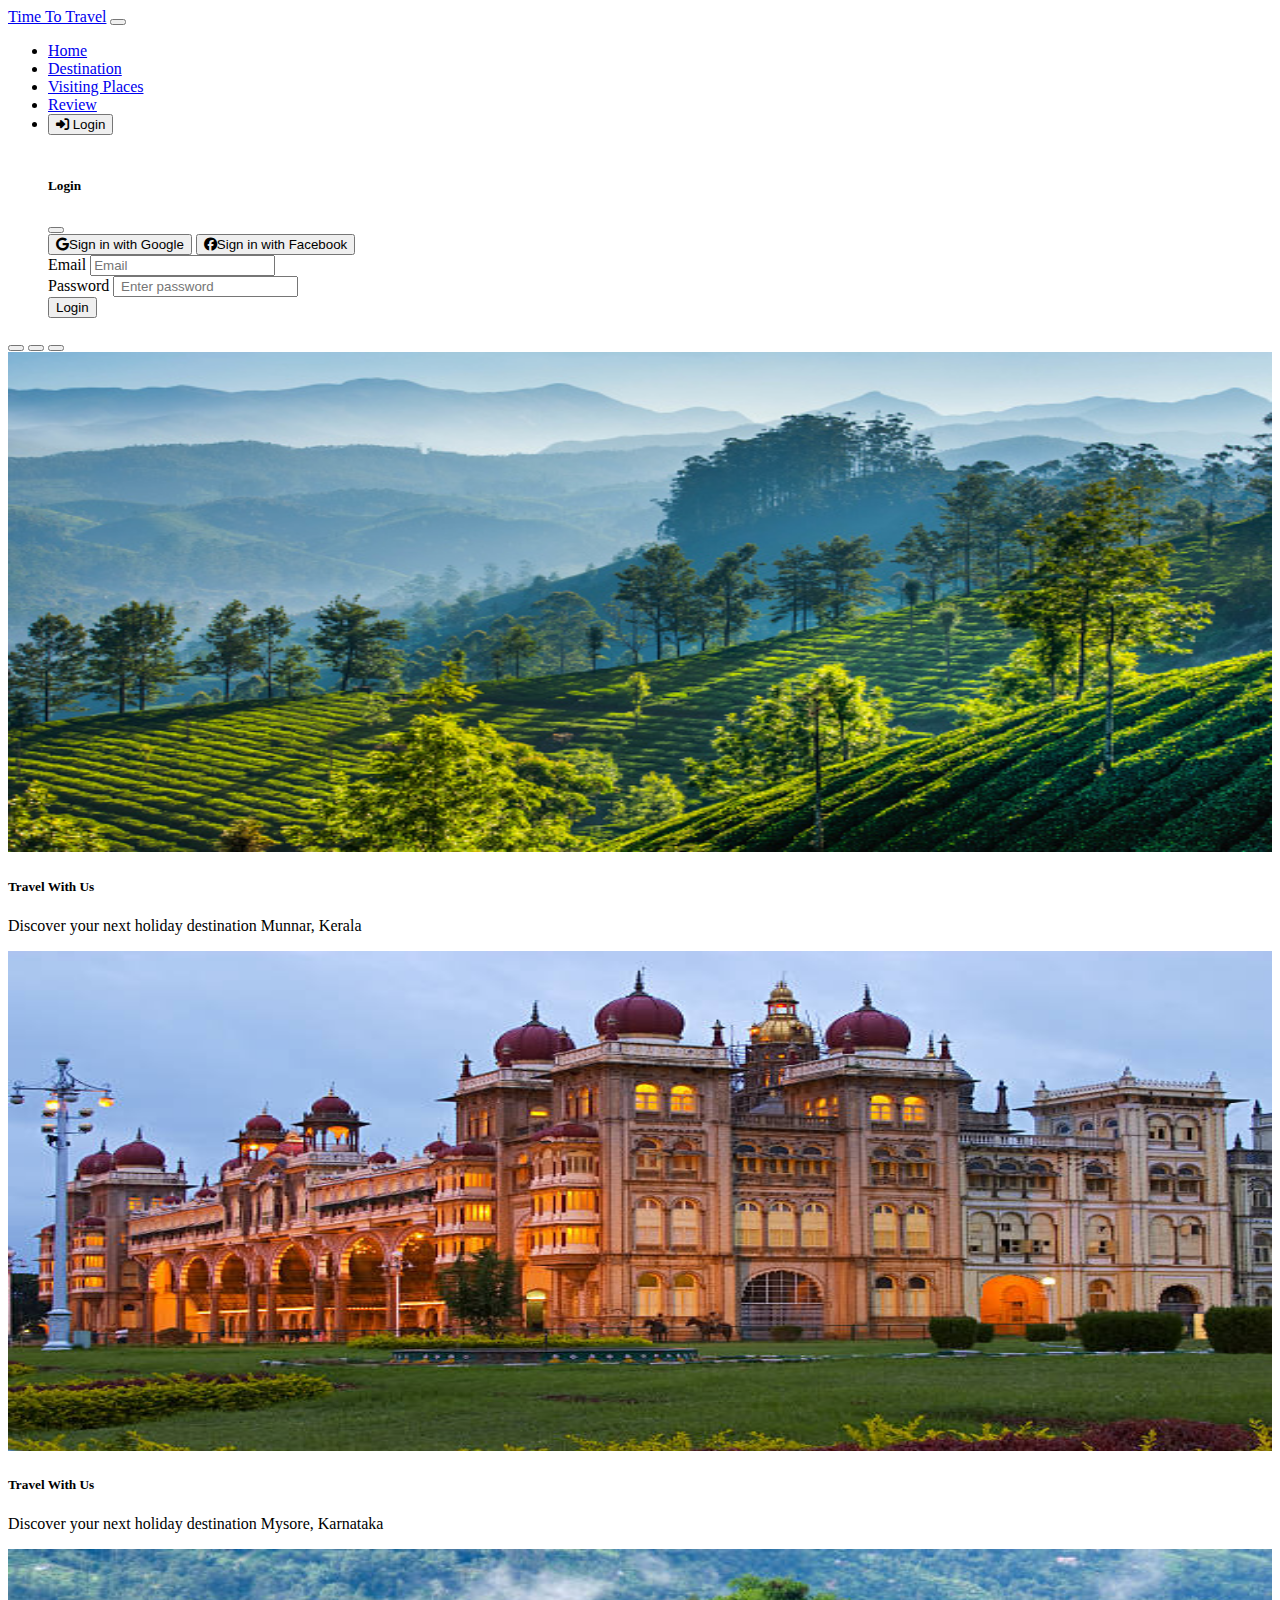
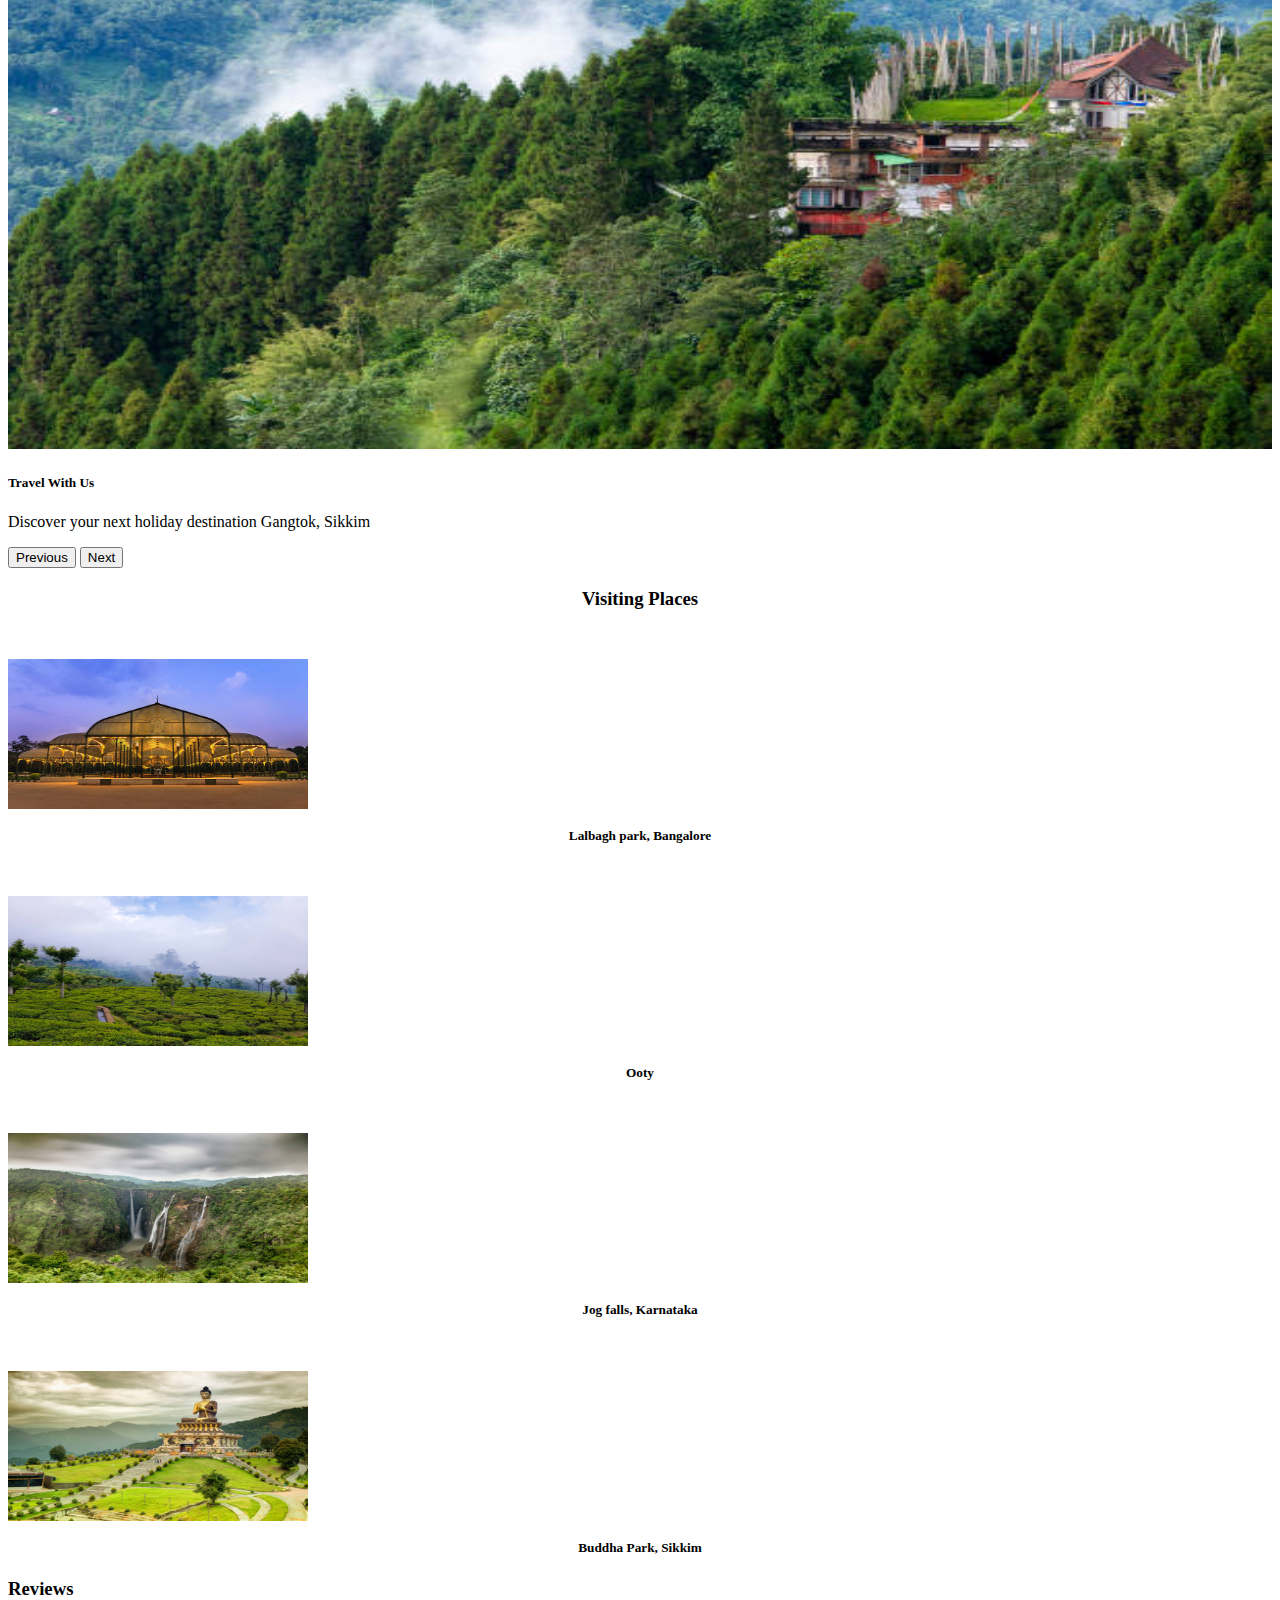
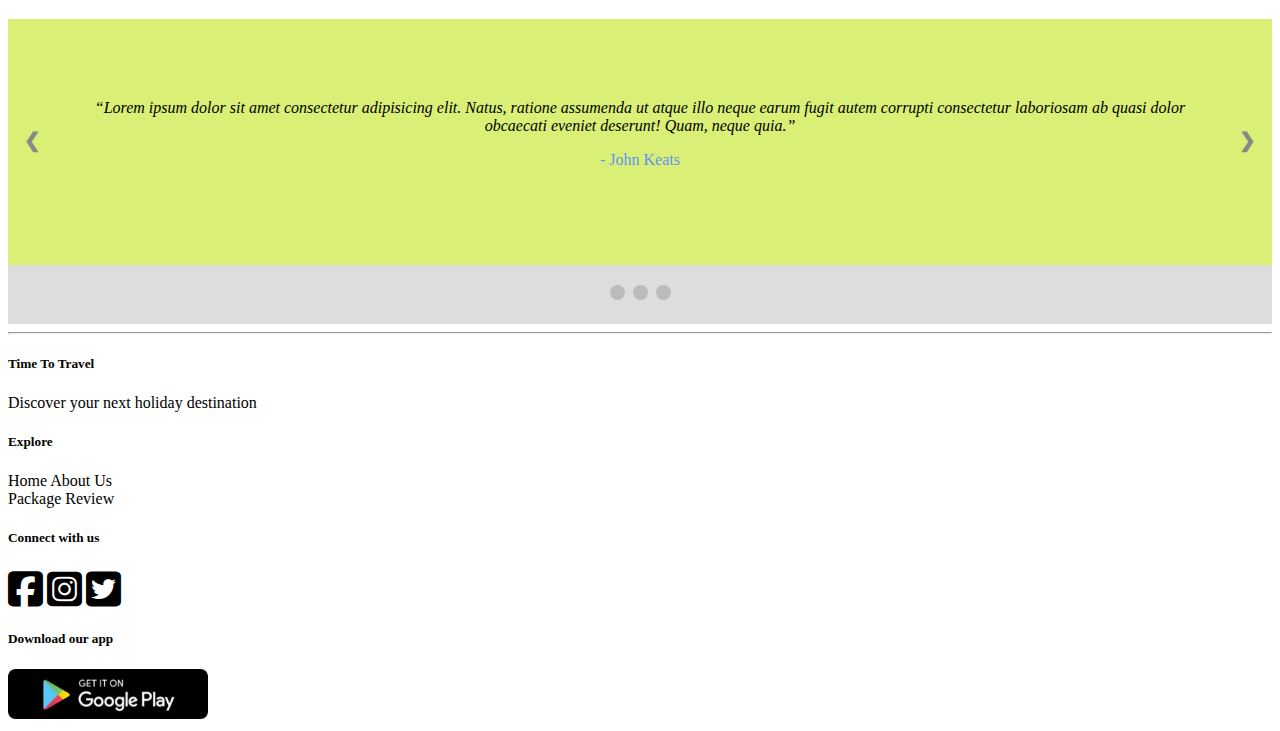
==== index.html @ fb6ec263 "first commit" ====
<!DOCTYPE html>
<html lang="en">

<head>
    <meta charset="UTF-8">
    <meta http-equiv="X-UA-Compatible" content="IE=edge">
    <meta name="viewport" content="width=device-width, initial-scale=1.0">
    <title>Time to Travel</title>
    <link rel="stylesheet" href="app.css">
    <link rel="stylesheet" href="https://cdnjs.cloudflare.com/ajax/libs/font-awesome/6.1.1/css/all.min.css">
    <link href="https://cdn.jsdelivr.net/npm/bootstrap@5.0.2/dist/css/bootstrap.min.css" rel="stylesheet"
        integrity="sha384-EVSTQN3/azprG1Anm3QDgpJLIm9Nao0Yz1ztcQTwFspd3yD65VohhpuuCOmLASjC" crossorigin="anonymous">
</head>

<body>
    <header>

        <nav class="navbar navbar-expand-lg navbar-light bg-light">
            <div class="container-fluid">
                <a class="navbar-brand ms-4 h1 " href="#">Time To Travel</a>
                <button class="navbar-toggler" type="button" data-bs-toggle="collapse"
                    data-bs-target="#navbarSupportedContent" aria-controls="navbarSupportedContent"
                    aria-expanded="false" aria-label="Toggle navigation">
                    <span class="navbar-toggler-icon"></span>
                </button>
                <div class="collapse navbar-collapse" id="navbarSupportedContent">
                    <ul class="navbar-nav m-auto ">
                        <li class="nav-item ">
                            <a class="nav-link active" aria-current="page" href="#">Home</a>
                        </li>
                        <li class="nav-item">
                            <a class="nav-link active" href="#">Destination</a>
                        </li>
                        <li class="nav-item">
                            <a class="nav-link active" href="#visitingPlaces">Visiting Places</a>
                        </li>
                        <li class="nav-item">
                            <a class="nav-link active" href="#reviews">Review</a>
                        </li>
                        <li class="nav-item">
                            <button type="button" class="btn ms-auto" data-bs-toggle="modal"
                                data-bs-target="#exampleModal"><i class="fa-solid fa-right-to-bracket me-1"></i>
                                Login
                            </button>
                        </li>
                     <button class="btn" id="logoutBtn">Logout</button>
                      
                    <!-------------------------------------------Modal--------------------------------->
                    <div class="modal fade" id="exampleModal" tabindex="-1" aria-labelledby="exampleModalLabel"
                        aria-hidden="true">
                        <div class="modal-dialog">
                            <div class="modal-content">
                                <div class="modal-header">
                                    <h5 class="modal-title" id="exampleModalLabel">Login</h5>
                                    <button type="button" class="btn-close" data-bs-dismiss="modal"
                                        aria-label="Close"></button>
                                </div>
                                <div class="modal-body">
                                    <button class="btn btn-primary w-100 mb-4"><i
                                            class="fa-brands fa-google me-2"></i>Sign in with Google</button>
                                    <button class="btn btn-primary w-100 mb-4"><i
                                            class="fa-brands fa-facebook me-2"></i>Sign in with Facebook</button>
                                            <form  id="shelter_form">
                                                <div class="mb-3">
                                                    <label for="email" class="form-label">Email</label>
                                                    <input type="text" id="email" class="form-control" placeholder="Email">
                                                </div>
                                                <div class="mb-3">
                                                    <label for="password" class="form-label">Password</label>
                                                    <input type="password" id="password" class="form-control" placeholder=" Enter password">
                                                </div>
                                          
                                                <button class="btn btn-primary w-100 mt-5" id="btn">Login</button>
                                            </form> 
                                </div>

                            </div>
                        </div>
                    </div>
                </div>

            </div>
            </div>
        </nav>
    </header>
    <!------------------------------------------courosel-------------------------------------->
    <section>
        <div class="row">
            <div class="col-md-12">

                <div id="carouselExampleCaptions" class="carousel slide" data-bs-ride="carousel">
                    <div class="carousel-indicators">
                        <button type="button" data-bs-target="#carouselExampleCaptions" data-bs-slide-to="0" class="active"
                            aria-current="true" aria-label="Slide 1"></button>
                        <button type="button" data-bs-target="#carouselExampleCaptions" data-bs-slide-to="1"
                            aria-label="Slide 2"></button>
                        <button type="button" data-bs-target="#carouselExampleCaptions" data-bs-slide-to="2"
                            aria-label="Slide 3"></button>
                    </div>
                    <div class="carousel-inner">
                        <div class="carousel-item active">
                            <img src="images/images1.jpg" class="img" alt="...">
                            <div class="carousel-caption d-none d-md-block">
                                <h5>Travel With Us</h5>
                                <p>Discover your next holiday destination <span>Munnar, Kerala</span></p>
        
                            </div>
                        </div>
                        <div class="carousel-item">
                            <img src="images/images4.jpg" class="img" alt="...">
                            <div class="carousel-caption d-none d-md-block">
                                <h5>Travel With Us</h5>
                                <p>Discover your next holiday destination <span id="place">Mysore, Karnataka</span></p>
                            </div>
                        </div>
                        <div class="carousel-item">
                            <img src="images/images3.jpg" class="img" alt="...">
                            <div class="carousel-caption d-none d-md-block">
                                <h5>Travel With Us</h5>
                                <p>Discover your next holiday destination <span>Gangtok, Sikkim</span></p>
                            </div>
                        </div>
                    </div>
                </div>
                <button class="carousel-control-prev" type="button" data-bs-target="#carouselExampleCaptions"
                    data-bs-slide="prev">
                    <span class="carousel-control-prev-icon" aria-hidden="true"></span>
                    <span class="visually-hidden">Previous</span>
                </button>
                <button class="carousel-control-next" type="button" data-bs-target="#carouselExampleCaptions"
                    data-bs-slide="next">
                    <span class="carousel-control-next-icon" aria-hidden="true"></span>
                    <span class="visually-hidden">Next</span>
                </button>
                </div>
            </div>
        </div>
    </section>
    <!-----------------------------visiting places----------------------------------->
    <section id="visitingPlaces" class="container-fluid">
        <h3>Visiting Places</h3>
        <div class="row">
            <div class="col-md-3">
              <img src="images/images2.jpg" alt="" >
              <h5>Lalbagh park, Bangalore</h5>
            </div>
            <div class="col-md-3" >
              <img src="images/images6.jpg" alt="" >
              <h5>Ooty</h5>
            </div>
            <div class="col-md-3" >
              <img src="images/images7.jpg" alt="" >
               <h5>Jog falls, Karnataka</h5>
            </div>
            <div class="col-md-3" >
              <img src="images/images8.jpg" alt="" >
              <h5>Buddha Park, Sikkim</h5>
            </div>
          </div>
    </section>
    <!--------------------------------Reviews---------------------------->
    <h3 class="text-center mb-3" id="reviews">Reviews</h3>
    <div class="slideshow-container">

        <!-- Full-width slides/quotes -->
        <div class="mySlides">
          <q>Lorem ipsum dolor sit amet consectetur adipisicing elit. Natus, ratione assumenda 
              ut atque illo neque earum fugit autem corrupti 
              consectetur laboriosam ab quasi dolor obcaecati eveniet deserunt! Quam, neque quia.</q>
          <p class="author">- John Keats</p>
        </div>
      
        <div class="mySlides">
          <q>BLorem ipsum dolor sit amet consectetur adipisicing elit. Natus, ratione assumenda 
            ut atque illo neque earum fugit autem corrupti 
            consectetur laboriosam ab quasi dolor obcaecati eveniet deserunt! Quam, neque quia.</q>
          <p class="author">- Ernest Hemingway</p>
        </div>
      
        <div class="mySlides">
          <q>Lorem ipsum dolor sit amet consectetur adipisicing elit. Natus, ratione assumenda 
            ut atque illo neque earum fugit autem corrupti 
            consectetur laboriosam ab quasi dolor obcaecati eveniet deserunt! Quam, neque quia.</q>
          <p class="author">- Thomas A. Edison</p>
        </div>
      
        <!-- Next/prev buttons -->
        <a class="prev" onclick="plusSlides(-1)">&#10094;</a>
        <a class="next" onclick="plusSlides(1)">&#10095;</a>
      </div>
      
      <!-- Dots/bullets/indicators -->
      <div class="dot-container">
        <span class="dot" onclick="currentSlide(1)"></span>
        <span class="dot" onclick="currentSlide(2)"></span>
        <span class="dot" onclick="currentSlide(3)"></span>
      </div>
    <hr>
    <!--------------------------------footer----------------------------->
   
    <footer class="container-fluid mb-3">
        <div class="row">
            <div class="col-md-3 text-center">
                <h5>Time To Travel</h5>
                <p>Discover your next holiday destination</p>
            </div>
            <div class="col-md-3 text-center" id="footer">
                <h5>Explore</h5>
                <a href="#">Home</a>
                <a href="#about us">About Us</a><br>
                <a href="#package">Package</a>
                <a href="#review">Review</a>
            </div>
            <div class="col-md-3 text-center" id="icon">
                <h5>Connect with us</h5>
                <i class="fa-brands fa-facebook-square"></i>
                <i class="fa-brands fa-instagram-square"></i>
                <i class="fa-brands fa-twitter-square"></i>
            </div>
            <div class="col-md-3 text-center">
                <h5>Download our app</h5>
                <img src="images/images5.jpg" alt="" width="200px" height="50px">

            </div>
        </div>
    </footer>
    <script src="app.js"></script>
    <script src="https://cdn.jsdelivr.net/npm/@popperjs/core@2.9.2/dist/umd/popper.min.js"
        integrity="sha384-IQsoLXl5PILFhosVNubq5LC7Qb9DXgDA9i+tQ8Zj3iwWAwPtgFTxbJ8NT4GN1R8p"
        crossorigin="anonymous"></script>
    <script src="https://cdn.jsdelivr.net/npm/bootstrap@5.0.2/dist/js/bootstrap.min.js"
        integrity="sha384-cVKIPhGWiC2Al4u+LWgxfKTRIcfu0JTxR+EQDz/bgldoEyl4H0zUF0QKbrJ0EcQF"
        crossorigin="anonymous"></script>
</body>

</html>
---- app.css ----
.img{
    height: 500px;
    width: 100%;
}
#icon i{
    font-size: 40px;
    margin:auto;
    cursor: pointer;
}
#footer a {
    text-decoration: none;
    color:black;

}
#rating i{
    color: yellow;
}
#logoutBtn{
   visibility: hidden;
}


/* visitng places */
#visitingPlaces h3{
text-align: center;
margin-top: 20px;
}
#visitingPlaces img{
width:300px;
height: 150px;
margin-top: 30px;

}
#visitingPlaces h5{
    margin-top: 15px;
    text-align: center;
}
#visitingPlaces img{
    transform: scale(1);
    transition: 0.3s ease-in-out;
}
 #visitingPlaces img:hover {
    transform: scale(1.2);
    cursor: pointer;
  }

  /* review */
  .slideshow-container {
    position: relative;
    background: #d7ee6ef1;
  }
  .mySlides {
    display: none;
    padding: 80px;
    text-align: center;
  }
  .prev, .next {
    cursor: pointer;
    position: absolute;
    top: 50%;
    width: auto;
    margin-top: -30px;
    padding: 16px;
    color: #888;
    font-weight: bold;
    font-size: 20px;
    border-radius: 0 3px 3px 0;
    user-select: none;
  }
  .next {
    position: absolute;
    right: 0;
    border-radius: 3px 0 0 3px;
  }
  .prev:hover, .next:hover {
    background-color: rgba(0,0,0,0.8);
    color: white;
  }
  .dot-container {
    text-align: center;
    padding: 20px;
    background: #ddd;
  }
  .dot {
    cursor: pointer;
    height: 15px;
    width: 15px;
    margin: 0 2px;
    background-color: #bbb;
    border-radius: 50%;
    display: inline-block;
    transition: background-color 0.6s ease;
  }
   .dot:hover {
    background-color: #717171;
  }
  q {font-style: italic;}
  .author {color: cornflowerblue;}

/* #info {
    width: 500px;
    height:200px;
    margin-left: 450px;
}
#title{
    font-size: 25px;
}
#places{
    background-color: aquamarine;
}
#places p{
cursor: pointer;
font-size: 15px;
font-weight: bold;
} */
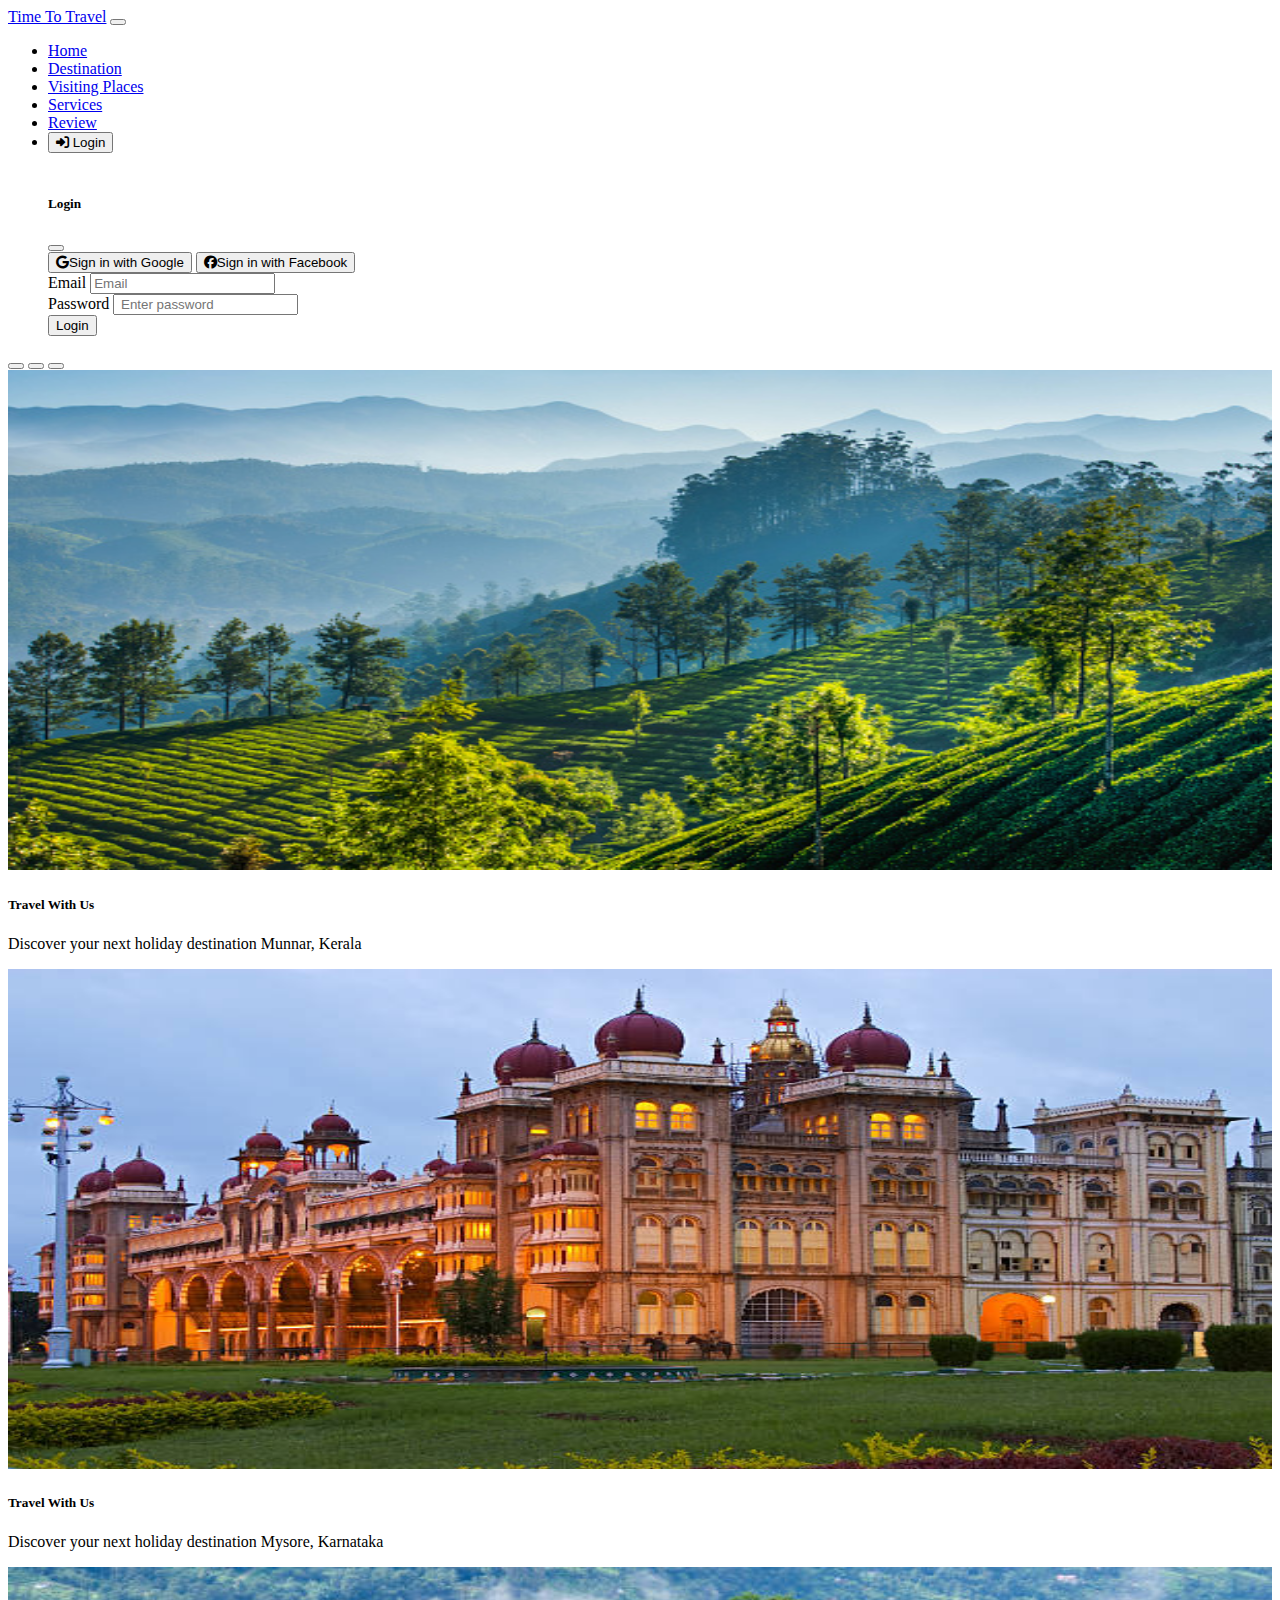
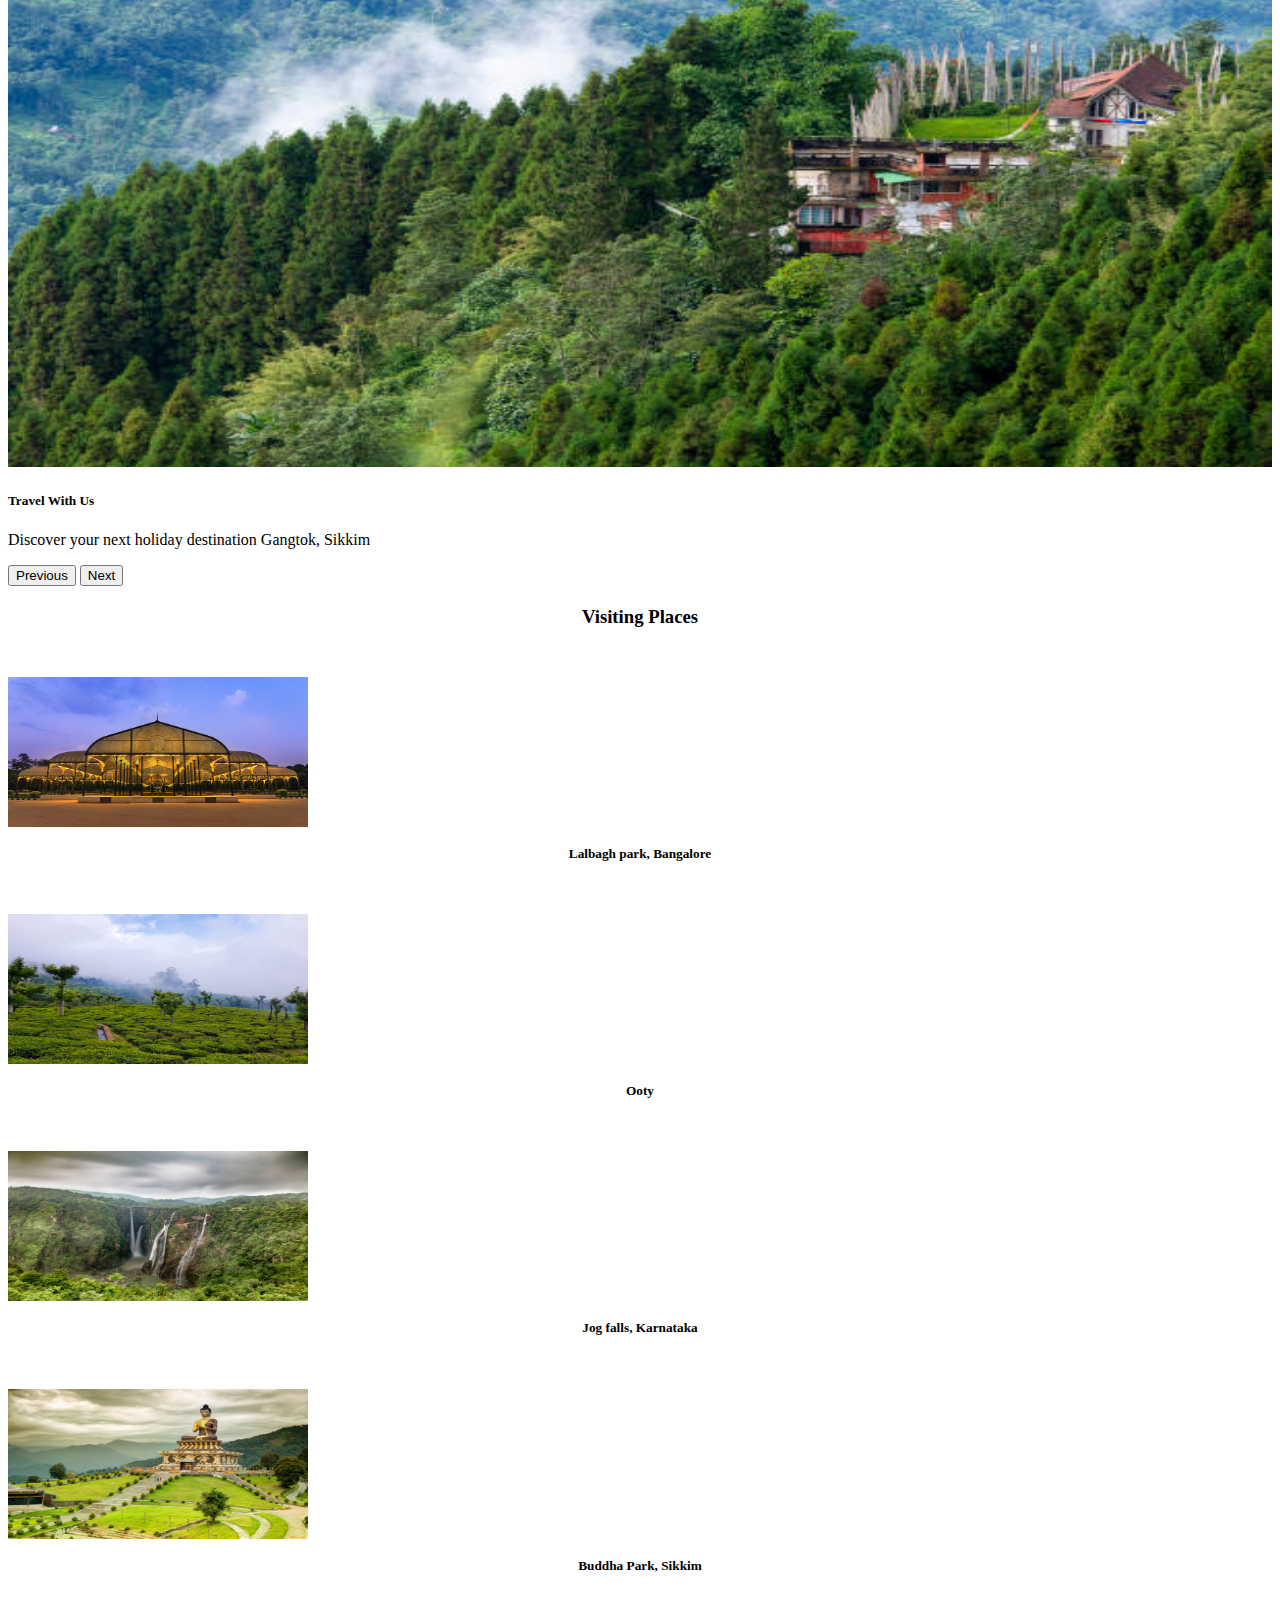
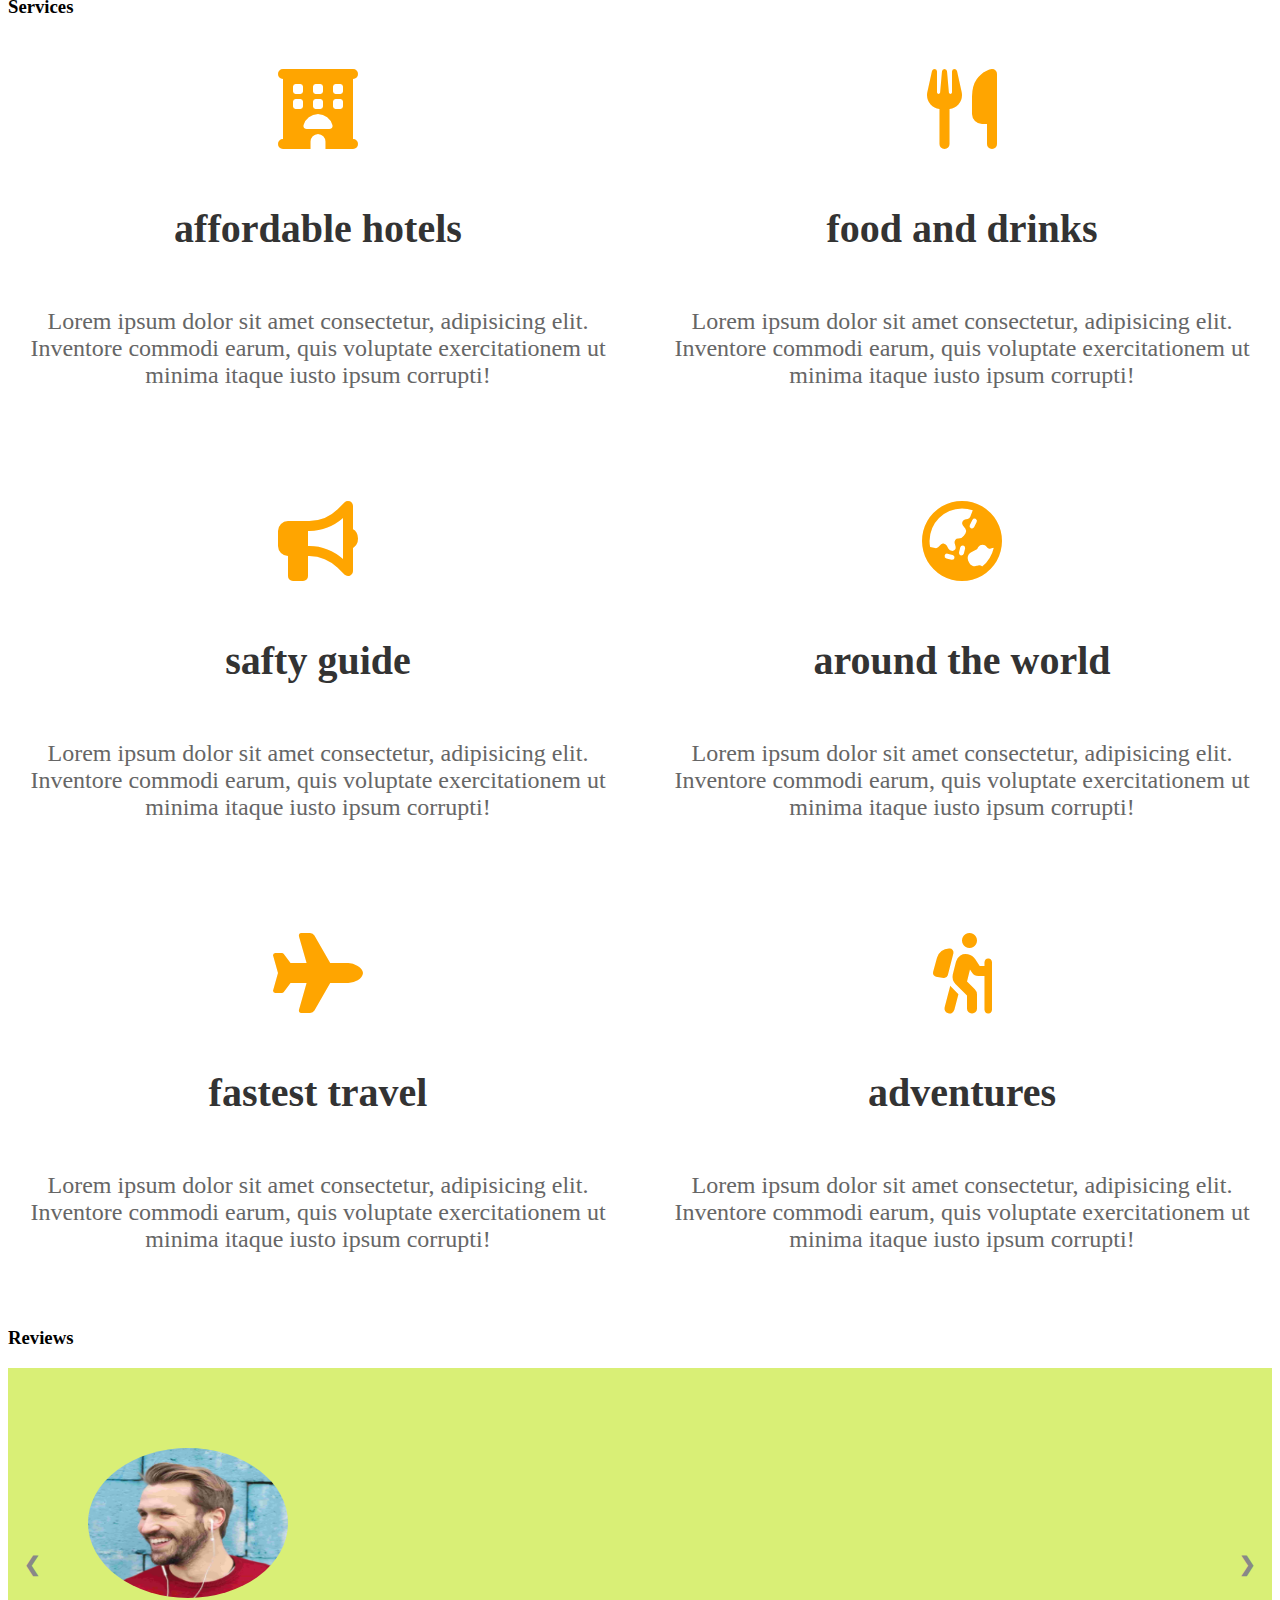
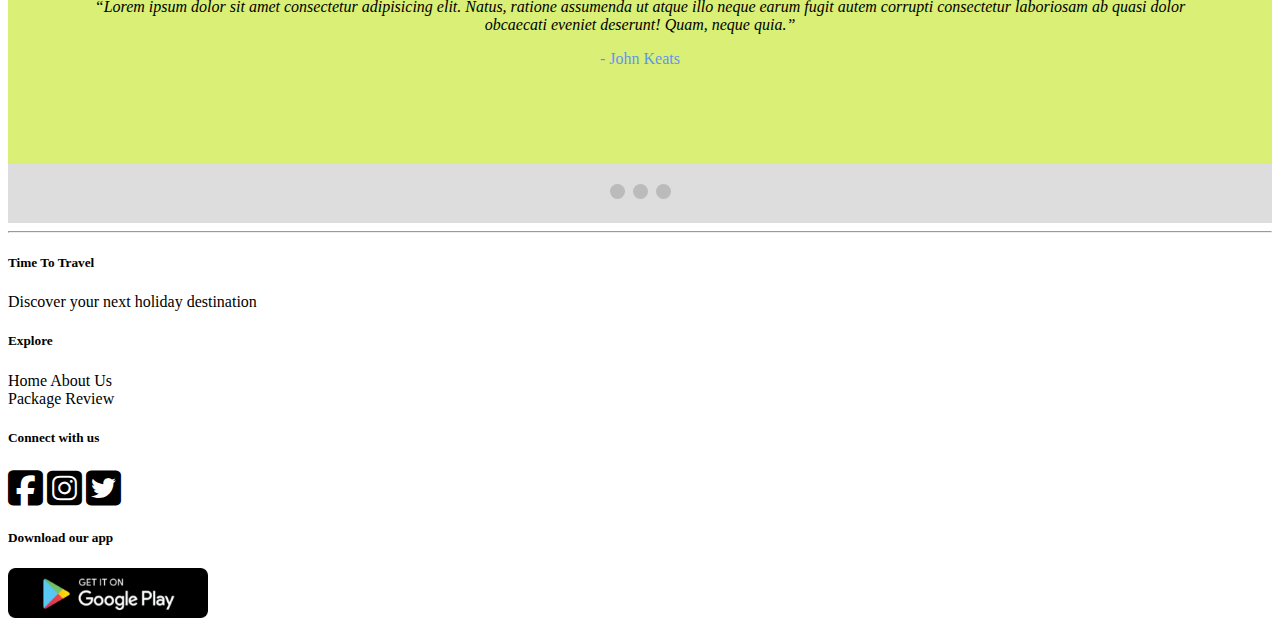
==== commit 12f9e520: "commiting" ====
--- a/index.html
+++ b/index.html
@@ -33,6 +33,9 @@
                         </li>
                         <li class="nav-item">
                             <a class="nav-link active" href="#visitingPlaces">Visiting Places</a>
+                        </li>
+                        <li class="nav-item">
+                            <a class="nav-link active" href="#services">Services</a>
                         </li>
                         <li class="nav-item">
                             <a class="nav-link active" href="#reviews">Review</a>
@@ -86,7 +89,7 @@
     <!------------------------------------------courosel-------------------------------------->
     <section>
         <div class="row">
-            <div class="col-md-12">
+            <div class="col-sm-12">
 
                 <div id="carouselExampleCaptions" class="carousel slide" data-bs-ride="carousel">
                     <div class="carousel-indicators">
@@ -140,30 +143,70 @@
     <section id="visitingPlaces" class="container-fluid">
         <h3>Visiting Places</h3>
         <div class="row">
-            <div class="col-md-3">
+            <div class="col-sm-3">
               <img src="images/images2.jpg" alt="" >
               <h5>Lalbagh park, Bangalore</h5>
             </div>
-            <div class="col-md-3" >
+            <div class="col-sm-3" >
               <img src="images/images6.jpg" alt="" >
               <h5>Ooty</h5>
             </div>
-            <div class="col-md-3" >
+            <div class="col-sm-3" >
               <img src="images/images7.jpg" alt="" >
                <h5>Jog falls, Karnataka</h5>
             </div>
-            <div class="col-md-3" >
+            <div class="col-sm-3" >
               <img src="images/images8.jpg" alt="" >
               <h5>Buddha Park, Sikkim</h5>
             </div>
           </div>
     </section>
+    <!-------------------------------Service----------------------------------->
+    <section class="services" id="services">
+        <h3 class="text-center">Services</h3>
+    <div class="box-container">
+
+        <div class="box">
+            <i class="fas fa-hotel"></i>
+            <h3>affordable hotels</h3>
+            <p>Lorem ipsum dolor sit amet consectetur, adipisicing elit. Inventore commodi earum, quis voluptate exercitationem ut minima itaque iusto ipsum corrupti!</p>
+        </div>
+        <div class="box">
+            <i class="fas fa-utensils"></i>
+            <h3>food and drinks</h3>
+            <p>Lorem ipsum dolor sit amet consectetur, adipisicing elit. Inventore commodi earum, quis voluptate exercitationem ut minima itaque iusto ipsum corrupti!</p>
+        </div>
+        <div class="box">
+            <i class="fas fa-bullhorn"></i>
+            <h3>safty guide</h3>
+            <p>Lorem ipsum dolor sit amet consectetur, adipisicing elit. Inventore commodi earum, quis voluptate exercitationem ut minima itaque iusto ipsum corrupti!</p>
+        </div>
+        <div class="box">
+            <i class="fas fa-globe-asia"></i>
+            <h3>around the world</h3>
+            <p>Lorem ipsum dolor sit amet consectetur, adipisicing elit. Inventore commodi earum, quis voluptate exercitationem ut minima itaque iusto ipsum corrupti!</p>
+        </div>
+        <div class="box">
+            <i class="fas fa-plane"></i>
+            <h3>fastest travel</h3>
+            <p>Lorem ipsum dolor sit amet consectetur, adipisicing elit. Inventore commodi earum, quis voluptate exercitationem ut minima itaque iusto ipsum corrupti!</p>
+        </div>
+        <div class="box">
+            <i class="fas fa-hiking"></i>
+            <h3>adventures</h3>
+            <p>Lorem ipsum dolor sit amet consectetur, adipisicing elit. Inventore commodi earum, quis voluptate exercitationem ut minima itaque iusto ipsum corrupti!</p>
+        </div>
+
+    </div>
+
+</section>
     <!--------------------------------Reviews---------------------------->
     <h3 class="text-center mb-3" id="reviews">Reviews</h3>
     <div class="slideshow-container">
 
         <!-- Full-width slides/quotes -->
         <div class="mySlides">
+            <img src="images/pic2.png" alt="" class="m-auto">
           <q>Lorem ipsum dolor sit amet consectetur adipisicing elit. Natus, ratione assumenda 
               ut atque illo neque earum fugit autem corrupti 
               consectetur laboriosam ab quasi dolor obcaecati eveniet deserunt! Quam, neque quia.</q>
@@ -171,6 +214,7 @@
         </div>
       
         <div class="mySlides">
+            <img src="images/pic1.png" alt="" class="m-auto">
           <q>BLorem ipsum dolor sit amet consectetur adipisicing elit. Natus, ratione assumenda 
             ut atque illo neque earum fugit autem corrupti 
             consectetur laboriosam ab quasi dolor obcaecati eveniet deserunt! Quam, neque quia.</q>
@@ -178,6 +222,7 @@
         </div>
       
         <div class="mySlides">
+            <img src="images/pic4.png" alt="" class="m-auto">
           <q>Lorem ipsum dolor sit amet consectetur adipisicing elit. Natus, ratione assumenda 
             ut atque illo neque earum fugit autem corrupti 
             consectetur laboriosam ab quasi dolor obcaecati eveniet deserunt! Quam, neque quia.</q>
@@ -200,24 +245,24 @@
    
     <footer class="container-fluid mb-3">
         <div class="row">
-            <div class="col-md-3 text-center">
+            <div class="col-sm-3 text-center">
                 <h5>Time To Travel</h5>
                 <p>Discover your next holiday destination</p>
             </div>
-            <div class="col-md-3 text-center" id="footer">
+            <div class="col-sm-3 text-center" id="footer">
                 <h5>Explore</h5>
                 <a href="#">Home</a>
                 <a href="#about us">About Us</a><br>
                 <a href="#package">Package</a>
                 <a href="#review">Review</a>
             </div>
-            <div class="col-md-3 text-center" id="icon">
+            <div class="col-sm-3 text-center" id="icon">
                 <h5>Connect with us</h5>
                 <i class="fa-brands fa-facebook-square"></i>
                 <i class="fa-brands fa-instagram-square"></i>
                 <i class="fa-brands fa-twitter-square"></i>
             </div>
-            <div class="col-md-3 text-center">
+            <div class="col-sm-3 text-center">
                 <h5>Download our app</h5>
                 <img src="images/images5.jpg" alt="" width="200px" height="50px">
 
--- a/app.css
+++ b/app.css
@@ -1,4 +1,3 @@
-
 
 .img{
     height: 500px;
@@ -45,6 +44,41 @@
     transform: scale(1.2);
     cursor: pointer;
   }
+  /*service*/
+  .services .box-container{
+  display: flex;
+  flex-wrap: wrap;
+  gap:1.5rem;
+}
+
+.services .box-container .box{
+  flex: 1 1 30rem;
+  border-radius: .5rem;
+  padding:1rem;
+  text-align: center;
+}
+
+.services .box-container .box i{
+  padding:1rem;
+  font-size: 5rem;
+  color:orange;
+}
+
+.services .box-container .box h3{
+  font-size: 2.5rem;
+  color:#333;
+}
+
+.services .box-container .box p{
+  font-size: 1.5rem;
+  color:#666;
+  padding:1rem 0;
+}
+
+.services .box-container .box:hover{
+  box-shadow: 0 1rem 2rem rgba(0,0,0,.1);
+}
+
 
   /* review */
   .slideshow-container {
@@ -52,7 +86,7 @@
     background: #d7ee6ef1;
   }
   .mySlides {
-    display: none;
+    display: block;
     padding: 80px;
     text-align: center;
   }
@@ -98,20 +132,10 @@
   }
   q {font-style: italic;}
   .author {color: cornflowerblue;}
-
-/* #info {
-    width: 500px;
-    height:200px;
-    margin-left: 450px;
+.mySlides img{
+  width: 200px;
+  height: 150px;
+  border-radius: 50%;
+  display: block;
+  
 }
-#title{
-    font-size: 25px;
-}
-#places{
-    background-color: aquamarine;
-}
-#places p{
-cursor: pointer;
-font-size: 15px;
-font-weight: bold;
-} */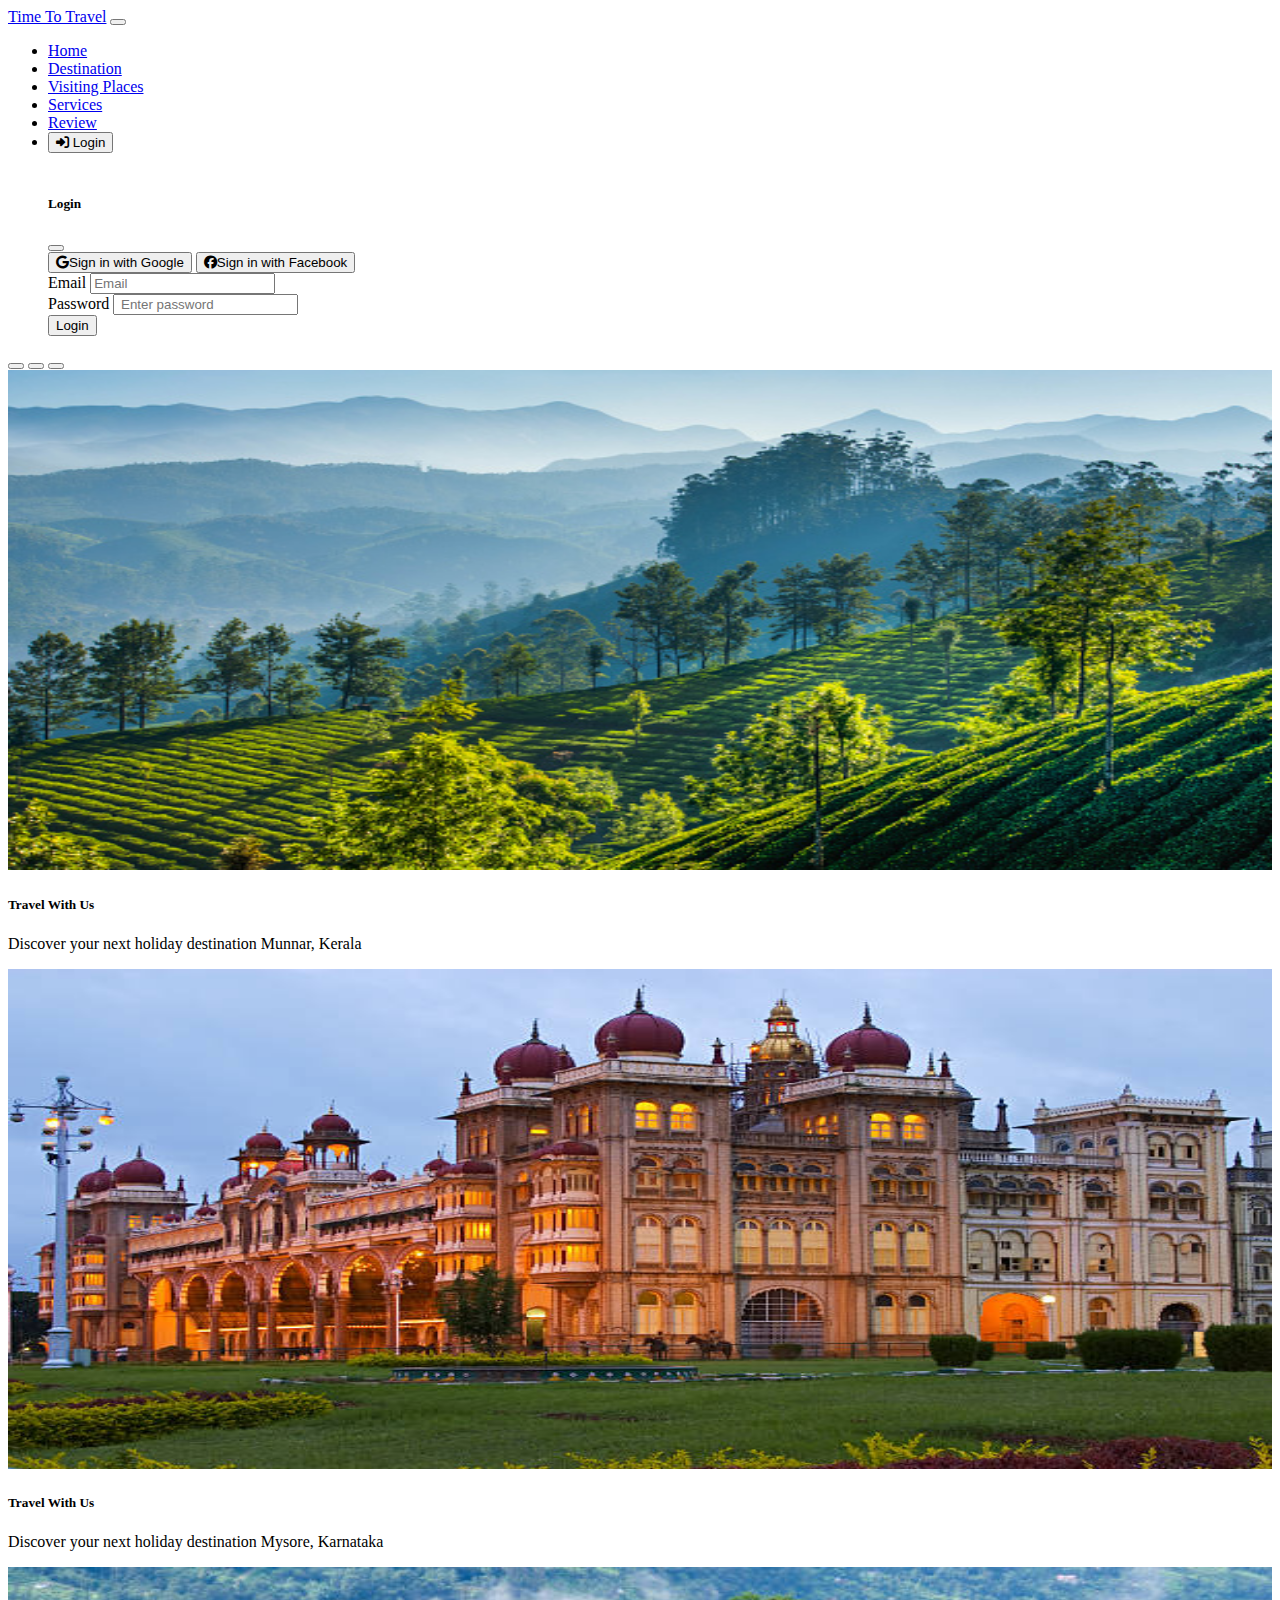
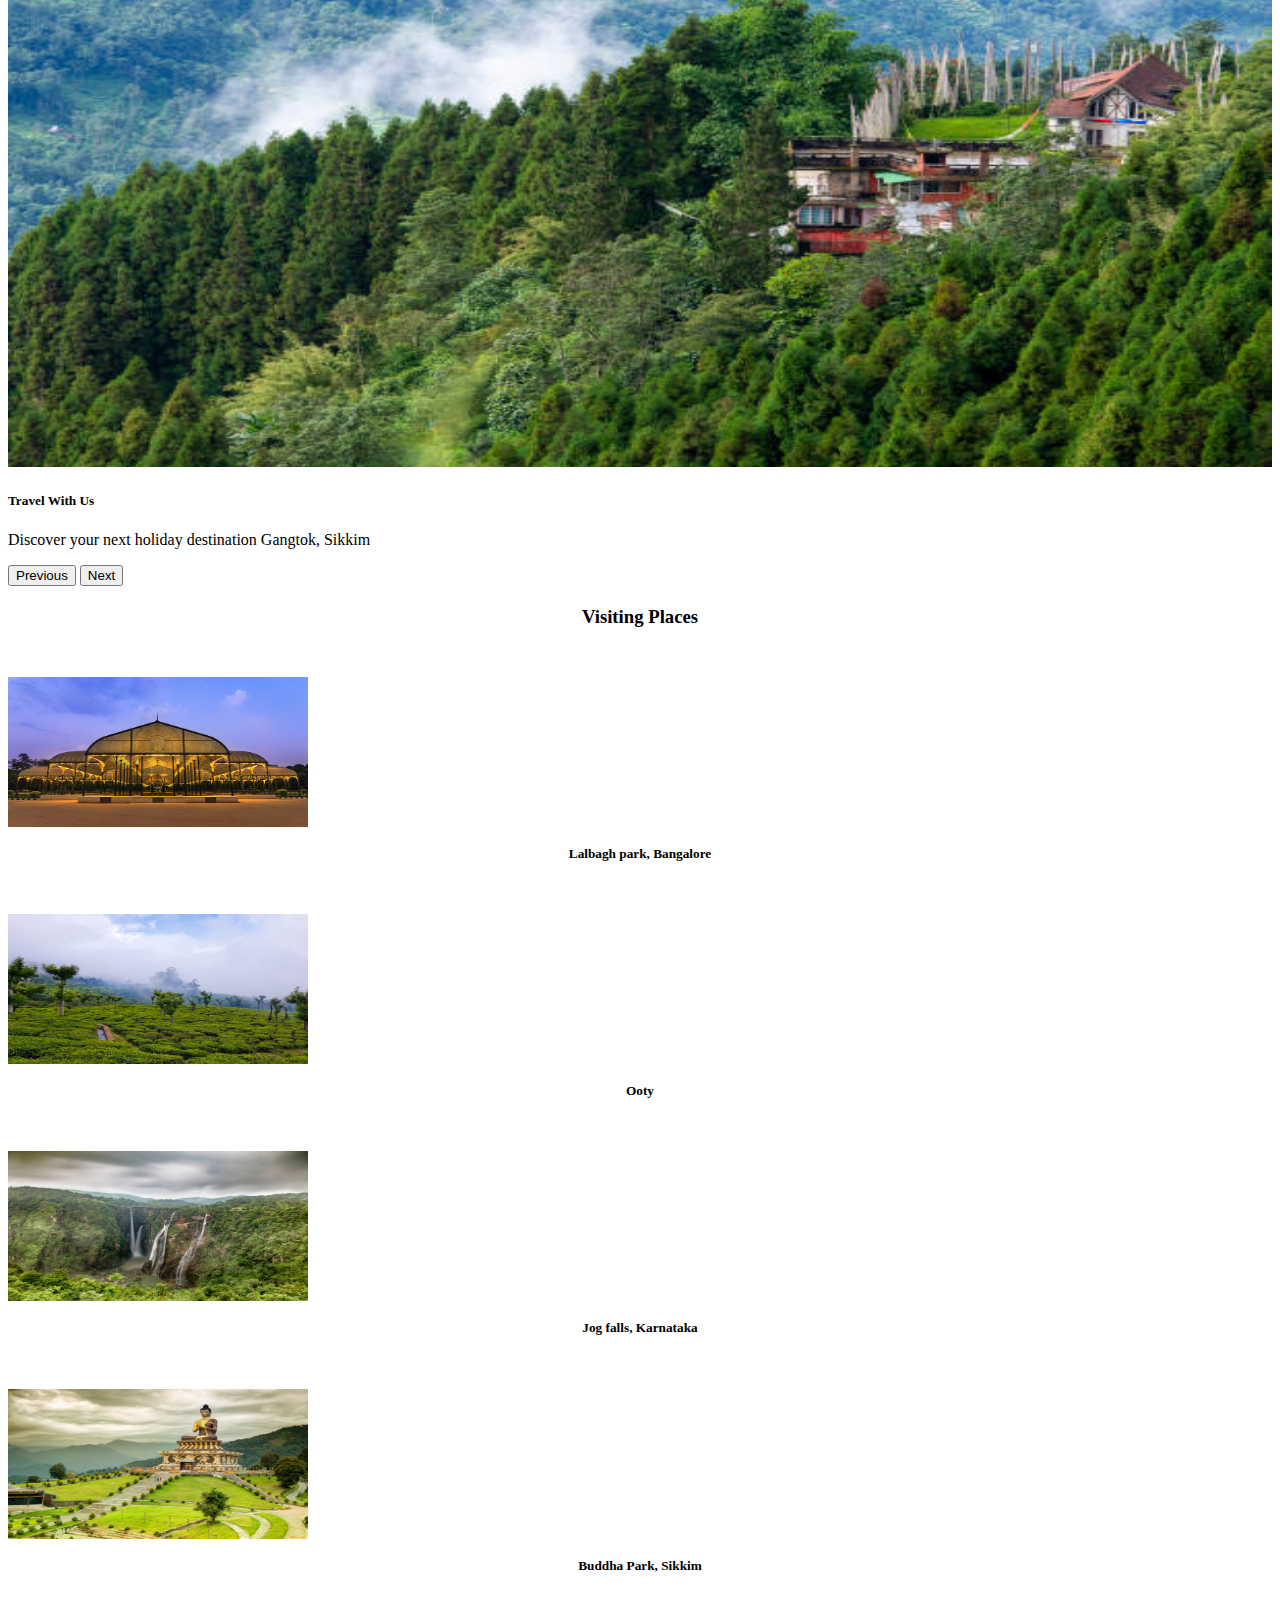
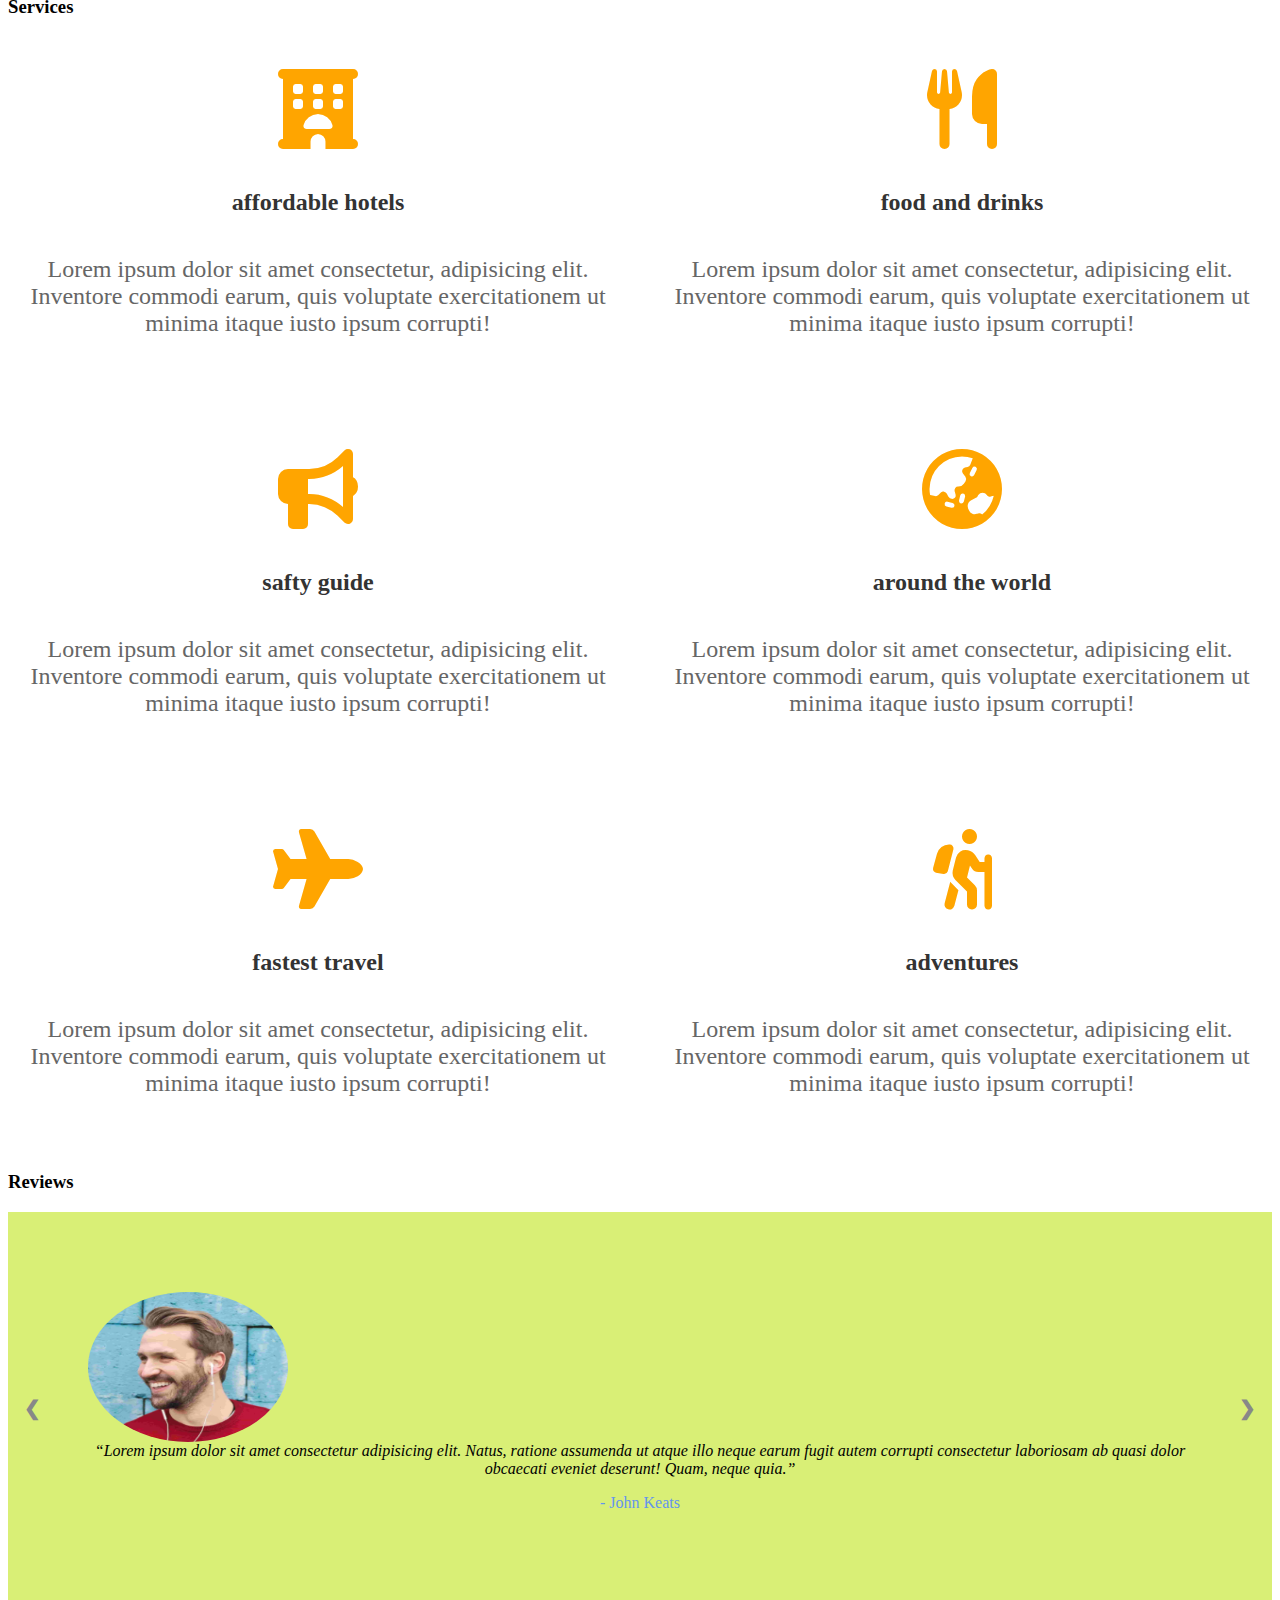
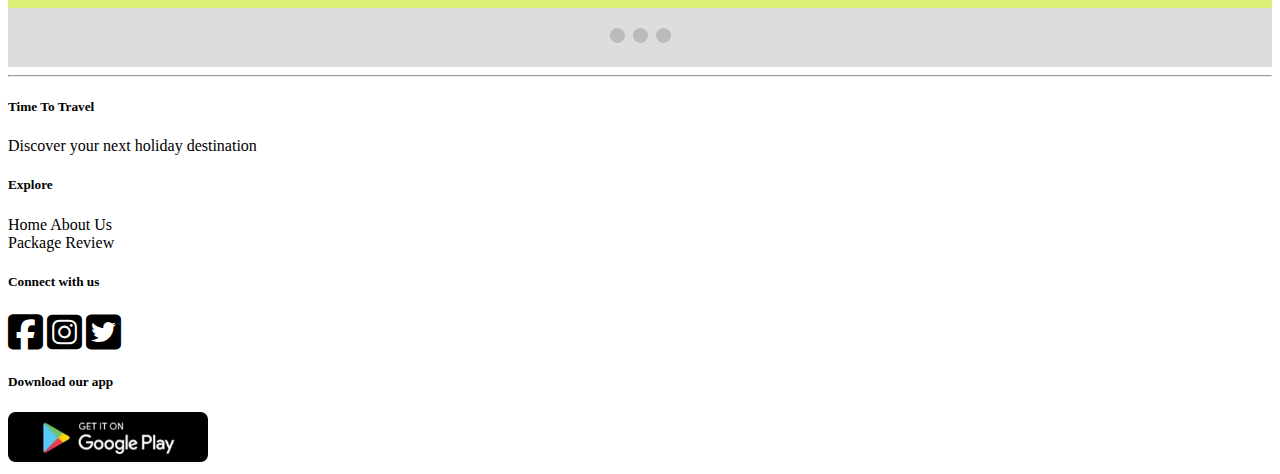
==== commit 7bb5305e: "final commit" ====
--- a/index.html
+++ b/index.html
@@ -164,9 +164,10 @@
     <!-------------------------------Service----------------------------------->
     <section class="services" id="services">
         <h3 class="text-center">Services</h3>
-    <div class="box-container">
-
-        <div class="box">
+        
+    <div class="box-container row">
+
+        <div class="box ">
             <i class="fas fa-hotel"></i>
             <h3>affordable hotels</h3>
             <p>Lorem ipsum dolor sit amet consectetur, adipisicing elit. Inventore commodi earum, quis voluptate exercitationem ut minima itaque iusto ipsum corrupti!</p>
--- a/app.css
+++ b/app.css
@@ -65,7 +65,7 @@
 }
 
 .services .box-container .box h3{
-  font-size: 2.5rem;
+  font-size: 1.5rem;
   color:#333;
 }
 
@@ -137,5 +137,5 @@
   height: 150px;
   border-radius: 50%;
   display: block;
-  
+
 }
